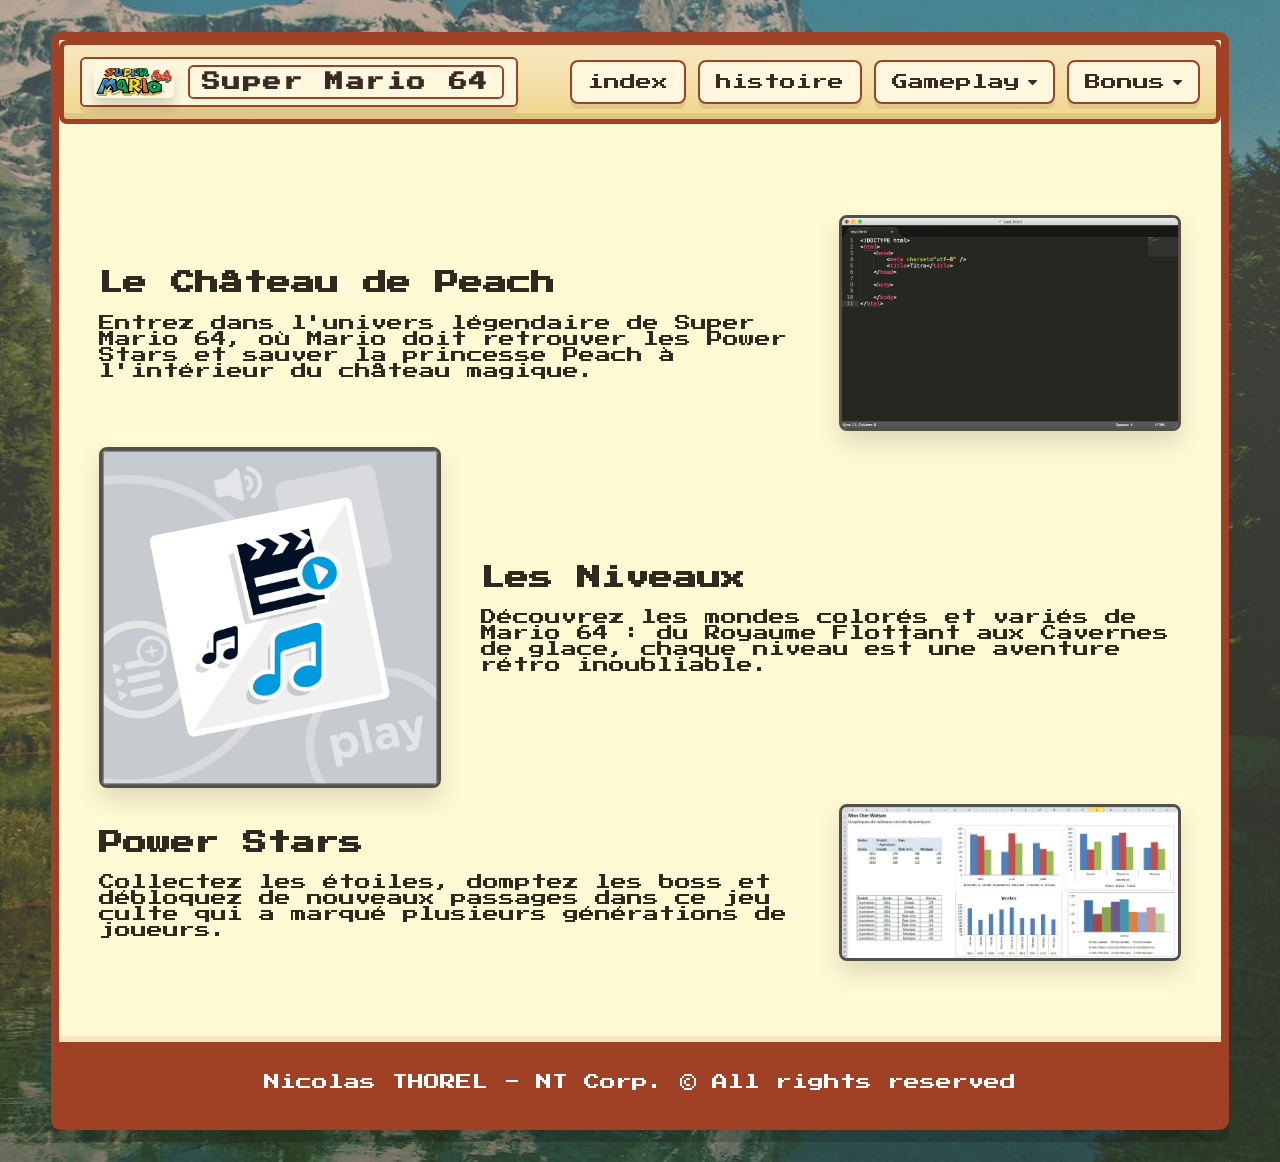
==== index.html @ 9c7dbe2d "first commit" ====
<!DOCTYPE html>
<html lang="fr">
<head>
    <title>Super Mario 64 - Retro Tribute</title>
    <meta charset="utf-8">
    <meta name="viewport" content="width=device-width, initial-scale=1.0">
    <meta name="keywords" content="Super Mario 64, Nintendo, rétro, jeu vidéo, Mario">
    <meta name="author" lang="fr" content="Mathéo CAPITAINE et Théo DUVIGNEAU">
    <meta name="Description" content="Hommage rétro à Super Mario 64 avec un style Nintendo vintage et une présentation moderne responsive.">
    <link rel="preconnect" href="https://fonts.googleapis.com">
    <link rel="preconnect" href="https://fonts.gstatic.com" crossorigin>
    <link href="https://fonts.googleapis.com/css2?family=Press+Start+2P&display=swap" rel="stylesheet">
    <link rel="stylesheet" href="https://cdnjs.cloudflare.com/ajax/libs/font-awesome/4.7.0/css/font-awesome.min.css">
    <link rel="stylesheet" href="style/style.css">
    <script src="script/main.js" defer></script>
</head>
<body>
    <div id="site-wrapper">
    <nav class="topnav" id="myTopnav">
        <div class="nav-brand">
            <div class="brand-link" title="Logo">
                <img src="img/logo.png" alt="Logo">
                <span>Super Mario 64</span>
            </div>
        </div>
        <div class="nav-links">
            <a href="index.html">index</a>
            <a href="page/histoire.html">histoire</a>
            <div class="dropdown">
                <button class="dropbtn">Gameplay <i class="fa fa-caret-down"></i></button>
                <div class="dropdown-content">
                    <a href="page/presentation.html">presentation</a>
                    <a href="page/soluce.html">soluce</a>
                </div>
            </div>
            <div class="dropdown">
                <button class="dropbtn">Bonus <i class="fa fa-caret-down"></i></button>
                <div class="dropdown-content">
                    <a href="page/gallerie.html">gallerie</a>
                    <a href="page/videos.html">videos</a>
                    <a href="page/jeuvideo.html">jeuvideo</a>
                    <a href="page/quiz.html">quiz</a>
                </div>
            </div>
        </div>
        <a href="javascript:void(0);" class="icon" onclick="myFunction()">
            <i class="fa fa-bars"></i>
        </a>
    </nav>

    <div id="conteneur">

        <section id="resume">

            <div class="row">
                <div id="conteneur66">
                    <h2>Le Château de Peach</h2>
                    <p>Entrez dans l'univers légendaire de Super Mario 64, où Mario doit retrouver les Power Stars et sauver la princesse Peach à l'intérieur du château magique.</p>
                </div>
                <div id="conteneur33">
                    <a href="#"><img src="img/html.png" alt="Château de Peach" title="Vers la page Château"></a>
                </div>
            </div>

            <div class="row">
                <div id="conteneur33">
                    <a href="page/jeuvideo.html"><img src="img/media.jpg" alt="Mario dans les niveaux" title="Vers la page Niveaux"></a>
                </div>
                <div id="conteneur66">
                    <h2>Les Niveaux</h2>
                    <p>Découvrez les mondes colorés et variés de Mario 64 : du Royaume Flottant aux Cavernes de glace, chaque niveau est une aventure rétro inoubliable.</p>
                </div>
            </div>

            <div class="row">
                <div id="conteneur66">
                    <h2>Power Stars</h2>
                    <p>Collectez les étoiles, domptez les boss et débloquez de nouveaux passages dans ce jeu culte qui a marqué plusieurs générations de joueurs.</p>
                </div>
                <div id="conteneur33">
                    <a href="page/gallerie.html"><img src="img/tableau.jpg" alt="Power Stars" title="Vers la page Bonus"></a>
                </div>
            </div>

        </section>

    </div>

    <footer id="footer">
        <p><a href="mailto:nicolas.thorel@utt.fr">Nicolas THOREL</a> - NT Corp. © All rights reserved</p>
    </footer>
    </div>

</body>
</html>
---- style/style.css ----
@font-face {
    font-family: 'MaPolice';
    src: url('../fonts/Louis-George-Cafe.woff') format('woff');
    font-weight: normal;
    font-style: normal;
    font-display: swap;
}

* {
    box-sizing: border-box;
}

html,
body {
    margin: 0;
    padding: 0;
}

body {
    font-family: 'Press Start 2P', 'MaPolice', Arial, sans-serif;
    background-color: #2f3b2b;
    background-image: linear-gradient(rgba(255,255,255,0.08), rgba(0,0,0,0.18)), url("../img/fondaccueil.jpg");
    background-size: cover;
    background-position: center;
    background-repeat: no-repeat;
    color: #2f2a20;
    min-height: 100vh;
}

#site-wrapper {
    width: min(92%, 1280px);
    max-width: 1280px;
    margin: 2rem auto;
    background: #fff9d4;
    border: 0.5rem solid #a04125;
    border-radius: 0.6rem;
    box-shadow: 0 12px 0 0 rgba(0, 0, 0, 0.18);
    overflow: hidden;
}

#conteneur {
    padding: 2rem 2rem 2.2rem;
    background: transparent;
    border: none;
    border-radius: 0;
    box-shadow: none;
    margin: 0;
}


#myTopnav {
    width: 100%;
    margin: 0 0 1.2rem;
    background: linear-gradient(180deg, #f7e8c1 0%, #f0d78d 100%);
    border: 0.35rem solid #a04125;
    border-radius: 0.5rem;
    padding: 0.75rem 1rem;
    display: flex;
    flex-wrap: wrap;
    justify-content: space-between;
    align-items: center;
    box-shadow: inset 0 -6px 0 rgba(0,0,0,0.08);
}

.nav-brand {
    display: inline-flex;
    align-items: center;
    gap: 0.75rem;
}

.brand-link {
    display: inline-flex;
    align-items: center;
    gap: 0.85rem;
    text-decoration: none;
    color: #3b2a21;
    padding: 0.35rem 0.75rem;
    background: #fff8df;
    border: 0.18rem solid #a04125;
    border-radius: 0.35rem;
    box-shadow: 0 6px 0 rgba(0,0,0,0.08);
}

.brand-link img {
    width: 5rem;
    height: auto;
    display: block;
    border: 0.18rem solid #fff8df;
    border-radius: 0.35rem;
    box-shadow: 0 8px 12px rgba(0,0,0,0.16);
}

.brand-link span {
    font-size: 1.15rem;
    font-weight: bold;
    letter-spacing: 0.16rem;
    padding: 0.4rem 0.75rem;
    background: #fff8df;
    border: 0.15rem solid #a04125;
    border-radius: 0.35rem;
}

.nav-links {
    display: flex;
    flex-wrap: wrap;
    justify-content: center;
    gap: 0.75rem;
}

#myTopnav a {
    display: inline-flex;
    align-items: center;
    justify-content: center;
    padding: 0.75rem 1rem;
    color: #3b2a21;
    font-size: 1rem;
    text-decoration: none;
    background: #fff8df;
    border: 0.18rem solid #a04125;
    border-radius: 0.5rem;
    box-shadow: 0 5px 0 rgba(0,0,0,0.08);
    transition: background 0.2s ease, transform 0.15s ease;
}

#myTopnav a:hover {
    background: #fff3c5;
    transform: translateY(-1px);
}
#myTopnav a.icon {
    display: none;
    cursor: pointer;
    background: transparent;
    padding: 0.5rem;
    color: #3b2a21;
}

#myTopnav a.icon i {
    font-size: 1.6rem;
}

/* Dropdown styles for navbar */
.dropdown {
    position: relative;
    display: inline-block;
}
.dropbtn {
    display: inline-flex;
    align-items: center;
    gap: 0.5rem;
    padding: 0.75rem 1rem;
    color: #3b2a21;
    font-size: 1rem;
    font-family: inherit;
    text-decoration: none;
    background: #fff8df;
    border: 0.18rem solid #a04125;
    border-radius: 0.5rem;
    box-shadow: 0 5px 0 rgba(0,0,0,0.08);
    cursor: pointer;
    appearance: none;
    -webkit-appearance: none;
    outline: none;
    line-height: 1;
}
.dropdown-content {
    display: none;
    position: absolute;
    background: #fff8df;
    min-width: 12rem;
    z-index: 10;
    border: 0.18rem solid #a04125;
    border-radius: 0.5rem;
    box-shadow: 0 8px 24px rgba(0,0,0,0.12);
    padding: 0.5rem;
}
.dropdown-content a {
    display: block;
    padding: 0.5rem 0.75rem;
    margin: 0.25rem 0;
    color: #3b2a21;
    text-decoration: none;
    background: transparent;
    border: none;
    border-radius: 0.35rem;
    font-family: inherit;
}
.dropdown-content a:hover {
    background: #fff3c5;
}
.dropdown:hover .dropdown-content { display: block; }
.dropdown.open .dropdown-content { display: block; }

/* Ensure dropdown controls look like other nav items */
#myTopnav .nav-links .dropdown .dropbtn {
    background: #fff8df;
}

#resume {
    background-color: transparent;
    padding: 2rem 0;
}

.row {
    display: flex;
    align-items: center;
    gap: 1.5rem;
    margin: 0;
}

#conteneur66 {
    width: 66%;
    padding: 0.5rem;
}

#conteneur33 {
    width: 33%;
    padding: 0.5rem;
}

#conteneur33 img {
    width: 100%;
    border: 0.2em solid #515247;
    border-radius: 0.5rem;
    display: block;
    box-shadow: 0 12px 24px rgba(0, 0, 0, 0.13);
}

#footer {
    background-color: #a04125;
    color: white;
    font-size: 1rem;
    text-align: center;
    padding: 1rem 0;
    border-top: 0.4rem solid #f7e8c1;
}

#footer a {
    color: white;
    text-decoration: none;
}

#footer a:hover {
    text-decoration: underline;
}

@media screen and (max-width: 1024px) {
    #conteneur {
        width: min(94%, 1024px);
        padding: 1.5rem 1.2rem 2rem;
    }
    #myTopnav {
        padding: 0.65rem 0.85rem;
    }
    #myTopnav a {
        font-size: 0.98rem;
    }
}

@media screen and (max-width: 768px) {
    /* mobile: grid layout so logo stays left, hamburger centered, links right */
    #myTopnav {
        padding: 0.5rem 0.75rem 2.6rem; /* increase bottom padding to avoid overlap */
        display: grid;
        grid-template-columns: min-content 1fr min-content;
        align-items: start;
        gap: 0.5rem;
        position: relative;
        min-height: 4.6rem;
    }
    .nav-brand {
        grid-column: 1;
        display: flex;
        align-items: center;
        gap: 0.6rem;
        position: relative;
        justify-self: start;
        align-self: start; /* keep brand pinned to top of nav */
    }
    .brand-link {
        position: relative;
        width: auto;
        justify-content: flex-start;
    }
    .brand-link img {
        width: 4.6rem; /* slightly smaller to avoid vertical overflow */
    }
    .brand-link span {
        font-size: 1rem;
        padding: 0.35rem 0.6rem;
    }
    /* hamburger is a direct child of #myTopnav: always anchored at bottom center */
    #myTopnav > a.icon {
        display: inline-flex;
        z-index: 60;
        background: transparent;
        border: none;
        position: absolute;
        left: 50%;
        transform: translateX(-50%);
        bottom: 0.8rem; /* move icon slightly lower */
        justify-content: center;
        align-items: center;
        padding: 0.25rem 0.35rem;
    }
    /* links on the right column (hidden until menu opened) */
    .nav-links {
        grid-column: 3;
        justify-self: end;
        width: auto;
    }
    #myTopnav .nav-links a {
        display: none;
    }
    #myTopnav .nav-links .dropdown {
        display: none;
    }
    /* when responsive, switch to vertical flex and show links (keep icon anchored bottom) */
    #myTopnav.responsive {
        display: flex;
        flex-direction: column;
        align-items: stretch;
        padding: 0.65rem 0.85rem 1.8rem;
        position: relative;
    }
    /* override desktop hide rule: show icon on mobile */
    #myTopnav .nav-brand > a.icon { display: inline-flex; }
    /* ensure visible when responsive and still anchored to bottom */
    #myTopnav.responsive .nav-brand > a.icon { display: inline-flex; }
    #myTopnav.responsive a.icon {
        width: auto;
        margin: 0;
        justify-content: center;
        position: absolute;
        left: 50%;
        transform: translateX(-50%);
        bottom: 0.6rem;
    }
    #myTopnav.responsive .nav-links {
        display: flex;
        flex-direction: column;
        gap: 0.5rem;
        width: 100%;
        grid-column: auto;
        justify-self: stretch;
    }
    #myTopnav.responsive .nav-links .dropdown {
        display: block;
        width: 100%;
    }
    #myTopnav.responsive .nav-links a {
        display: block;
        width: 100%;
        text-align: left;
    }
    #myTopnav.responsive .nav-links .dropdown .dropbtn {
        width: 100%;
        text-align: left;
    }
    #myTopnav.responsive .nav-links .dropdown .dropdown-content {
        position: static;
        min-width: 100%;
        border: none;
        box-shadow: none;
        padding-left: 0.5rem;
    }
    .row {
        flex-direction: column;
    }
    #conteneur66,
    #conteneur33 {
        width: 100%;
    }
    header {
        padding-top: 1.5rem;
    }
    header img {
        width: 200px;
    }
}

@media screen and (max-width: 425px) {
    #myTopnav {
        padding: 0.75rem 0.85rem;
    }
    #myTopnav a.icon {
        font-size: 1.6rem;
    }
    #myTopnav.responsive a.icon {
        width: 100%;
    }
    header img {
        width: 180px;
    }
    #resume {
        padding: 1.5rem 0;
    }
    #footer {
        font-size: 0.9rem;
    }
}
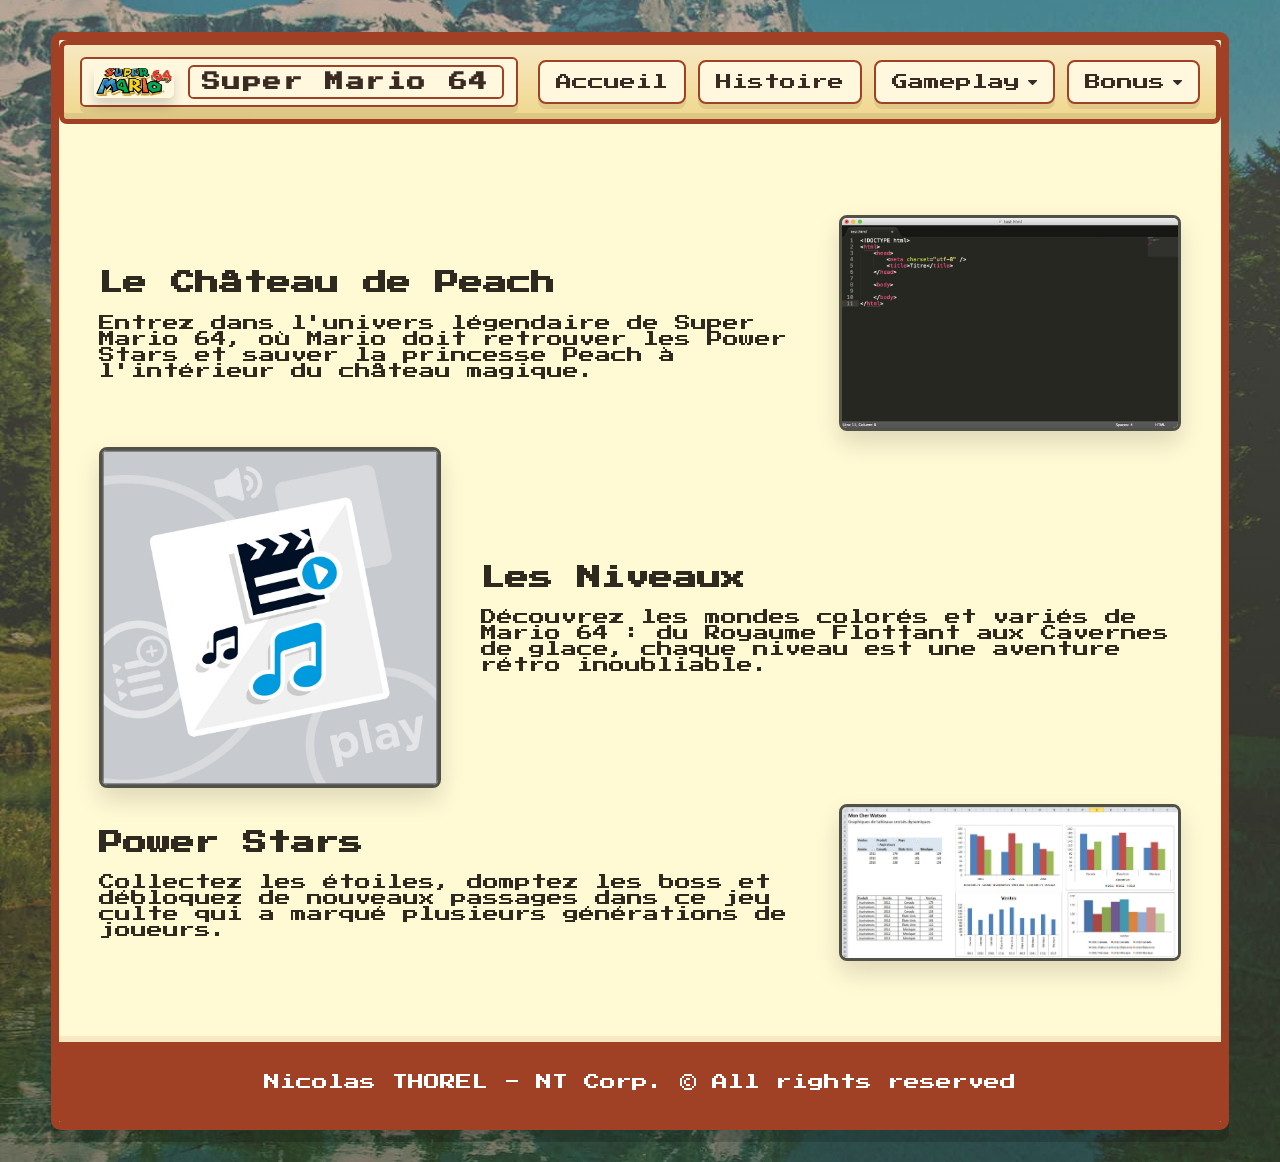
==== commit f0324771: "Icones" ====
--- a/index.html
+++ b/index.html
@@ -24,22 +24,22 @@
             </div>
         </div>
         <div class="nav-links">
-            <a href="index.html">index</a>
-            <a href="page/histoire.html">histoire</a>
+            <a href="index.html">Accueil</a>
+            <a href="page/histoire.html">Histoire</a>
             <div class="dropdown">
                 <button class="dropbtn">Gameplay <i class="fa fa-caret-down"></i></button>
                 <div class="dropdown-content">
-                    <a href="page/presentation.html">presentation</a>
-                    <a href="page/soluce.html">soluce</a>
+                    <a href="page/presentation.html">Presentation</a>
+                    <a href="page/soluce.html">Guide Avancé</a>
                 </div>
             </div>
             <div class="dropdown">
                 <button class="dropbtn">Bonus <i class="fa fa-caret-down"></i></button>
                 <div class="dropdown-content">
-                    <a href="page/gallerie.html">gallerie</a>
-                    <a href="page/videos.html">videos</a>
-                    <a href="page/jeuvideo.html">jeuvideo</a>
-                    <a href="page/quiz.html">quiz</a>
+                    <a href="page/gallerie.html">Galerie</a>
+                    <a href="page/videos.html">Videos</a>
+                    <a href="page/jeuvideo.html">Jeu Vidéo</a>
+                    <a href="page/quiz.html">Quiz</a>
                 </div>
             </div>
         </div>
--- a/style/style.css
+++ b/style/style.css
@@ -259,21 +259,21 @@
 @media screen and (max-width: 768px) {
     /* mobile: grid layout so logo stays left, hamburger centered, links right */
     #myTopnav {
-        padding: 0.5rem 0.75rem 2.6rem; /* increase bottom padding to avoid overlap */
+        padding: 0.5rem 0.75rem 2rem;
         display: grid;
-        grid-template-columns: min-content 1fr min-content;
-        align-items: start;
-        gap: 0.5rem;
+        grid-template-columns: 1fr; /* single column so flow is consistent */
+        grid-auto-rows: auto;
+        gap: 0.35rem;
         position: relative;
-        min-height: 4.6rem;
+        min-height: auto;
     }
     .nav-brand {
-        grid-column: 1;
+        grid-column: 1 / -1; /* span full width in mobile, even when collapsed */
         display: flex;
         align-items: center;
         gap: 0.6rem;
         position: relative;
-        justify-self: start;
+        justify-self: stretch;
         align-self: start; /* keep brand pinned to top of nav */
     }
     .brand-link {
@@ -281,31 +281,46 @@
         width: auto;
         justify-content: flex-start;
     }
+    /* mobile: make brand block full width and center its contents */
+    .nav-brand, .brand-link {
+        width: 100%;
+    }
+    .brand-link {
+        justify-content: center;
+        padding: 0.25rem 0.5rem;
+    }
     .brand-link img {
-        width: 4.6rem; /* slightly smaller to avoid vertical overflow */
+        width: 4.2rem; /* slightly smaller to avoid vertical overflow */
+        margin: 0;
+        display: block;
     }
     .brand-link span {
+        display: block;
+        width: 100%;
+        text-align: center;
+        padding-top: 0.25rem;
         font-size: 1rem;
-        padding: 0.35rem 0.6rem;
-    }
-    /* hamburger is a direct child of #myTopnav: always anchored at bottom center */
+        padding-bottom: 0.15rem;
+    }
+    /* hamburger centered between brand and links (same place collapsed or expanded) */
     #myTopnav > a.icon {
         display: inline-flex;
         z-index: 60;
-        background: transparent;
-        border: none;
-        position: absolute;
-        left: 50%;
-        transform: translateX(-50%);
-        bottom: 0.8rem; /* move icon slightly lower */
-        justify-content: center;
-        align-items: center;
-        padding: 0.25rem 0.35rem;
+        position: static;
+        justify-self: center;
+        align-self: start;
+        padding: 0.45rem 0.9rem;
+        background: #fff8df;
+        border: 0.18rem solid #a04125;
+        border-radius: 0.5rem;
+        box-shadow: 0 5px 0 rgba(0,0,0,0.08);
+        color: #3b2a21;
+        margin-top: 0.25rem;
     }
     /* links on the right column (hidden until menu opened) */
     .nav-links {
-        grid-column: 3;
-        justify-self: end;
+        grid-column: 1;
+        justify-self: stretch;
         width: auto;
     }
     #myTopnav .nav-links a {
@@ -326,15 +341,10 @@
     #myTopnav .nav-brand > a.icon { display: inline-flex; }
     /* ensure visible when responsive and still anchored to bottom */
     #myTopnav.responsive .nav-brand > a.icon { display: inline-flex; }
-    #myTopnav.responsive a.icon {
-        width: auto;
-        margin: 0;
-        justify-content: center;
-        position: absolute;
-        left: 50%;
-        transform: translateX(-50%);
-        bottom: 0.6rem;
-    }
+    /* when opened, keep the same flow: brand -> icon -> links */
+    #myTopnav.responsive .nav-brand { order: 0; }
+    #myTopnav.responsive > a.icon { order: 1; align-self: center; margin: 0.45rem auto 0; }
+    #myTopnav.responsive .nav-links { order: 2; }
     #myTopnav.responsive .nav-links {
         display: flex;
         flex-direction: column;
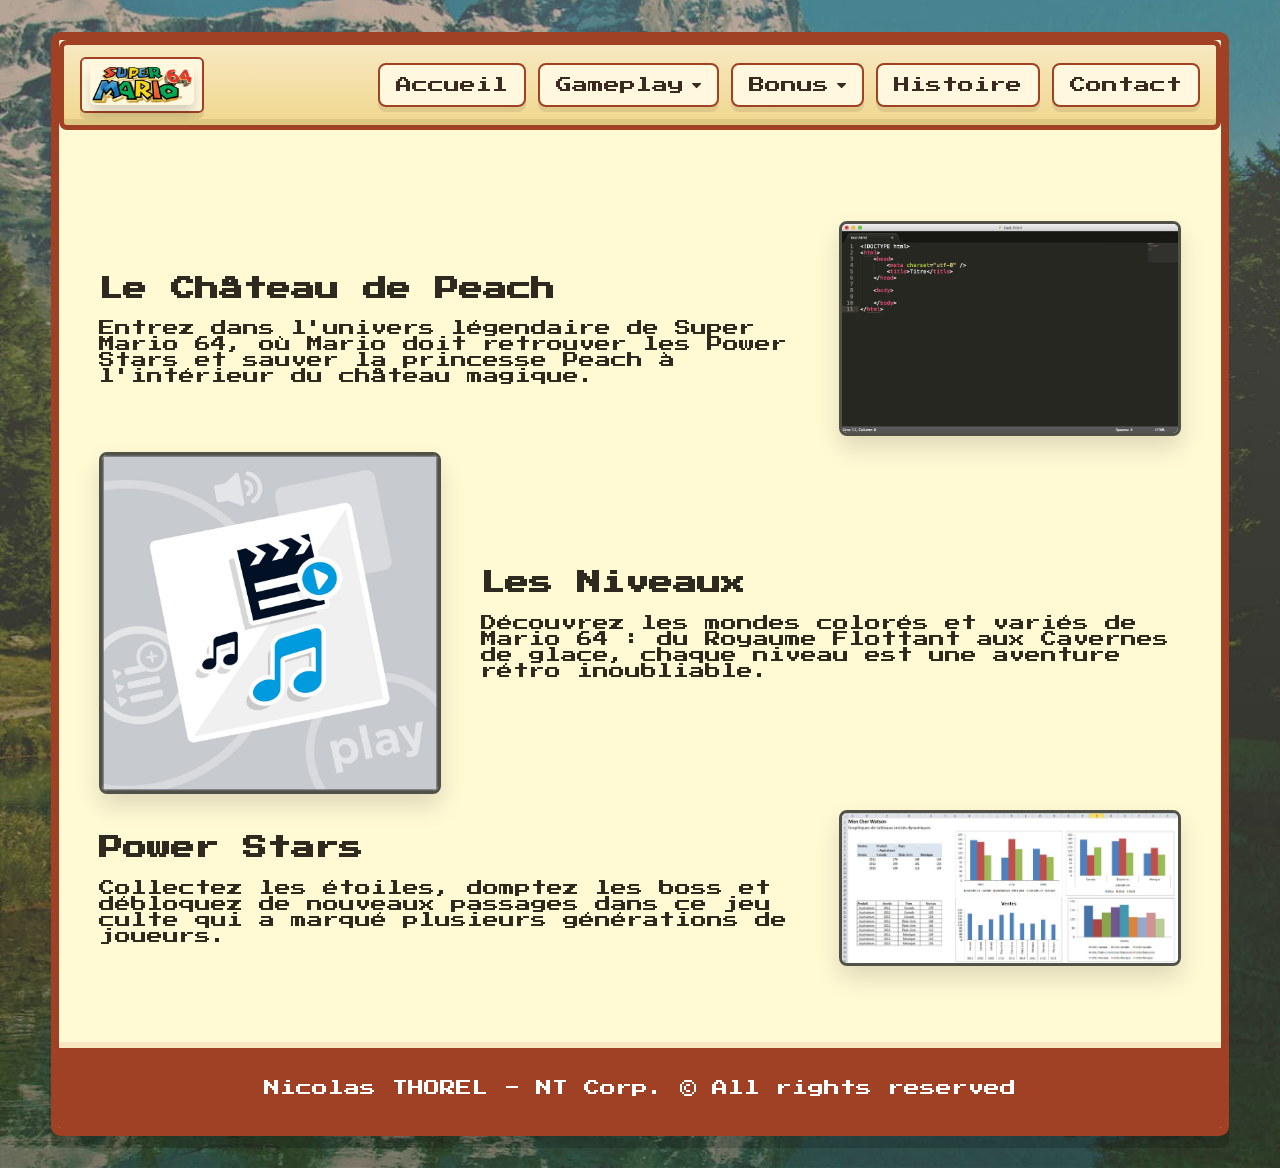
==== commit be1c476c: "arrangements navbar" ====
--- a/index.html
+++ b/index.html
@@ -20,12 +20,10 @@
         <div class="nav-brand">
             <div class="brand-link" title="Logo">
                 <img src="img/logo.png" alt="Logo">
-                <span>Super Mario 64</span>
             </div>
         </div>
         <div class="nav-links">
             <a href="index.html">Accueil</a>
-            <a href="page/histoire.html">Histoire</a>
             <div class="dropdown">
                 <button class="dropbtn">Gameplay <i class="fa fa-caret-down"></i></button>
                 <div class="dropdown-content">
@@ -42,6 +40,8 @@
                     <a href="page/quiz.html">Quiz</a>
                 </div>
             </div>
+            <a href="page/histoire.html">Histoire</a>
+            <a href="page/contact.html">Contact</a>
         </div>
         <a href="javascript:void(0);" class="icon" onclick="myFunction()">
             <i class="fa fa-bars"></i>
--- a/style/style.css
+++ b/style/style.css
@@ -74,7 +74,7 @@
     gap: 0.85rem;
     text-decoration: none;
     color: #3b2a21;
-    padding: 0.35rem 0.75rem;
+    padding: 0.35rem 0.5rem;
     background: #fff8df;
     border: 0.18rem solid #a04125;
     border-radius: 0.35rem;
@@ -82,7 +82,7 @@
 }
 
 .brand-link img {
-    width: 5rem;
+    width: 6.5rem;
     height: auto;
     display: block;
     border: 0.18rem solid #fff8df;
@@ -91,13 +91,7 @@
 }
 
 .brand-link span {
-    font-size: 1.15rem;
-    font-weight: bold;
-    letter-spacing: 0.16rem;
-    padding: 0.4rem 0.75rem;
-    background: #fff8df;
-    border: 0.15rem solid #a04125;
-    border-radius: 0.35rem;
+    display: none;
 }
 
 .nav-links {
@@ -290,7 +284,7 @@
         padding: 0.25rem 0.5rem;
     }
     .brand-link img {
-        width: 4.2rem; /* slightly smaller to avoid vertical overflow */
+        width: 5.5rem; /* larger since no text anymore */
         margin: 0;
         display: block;
     }
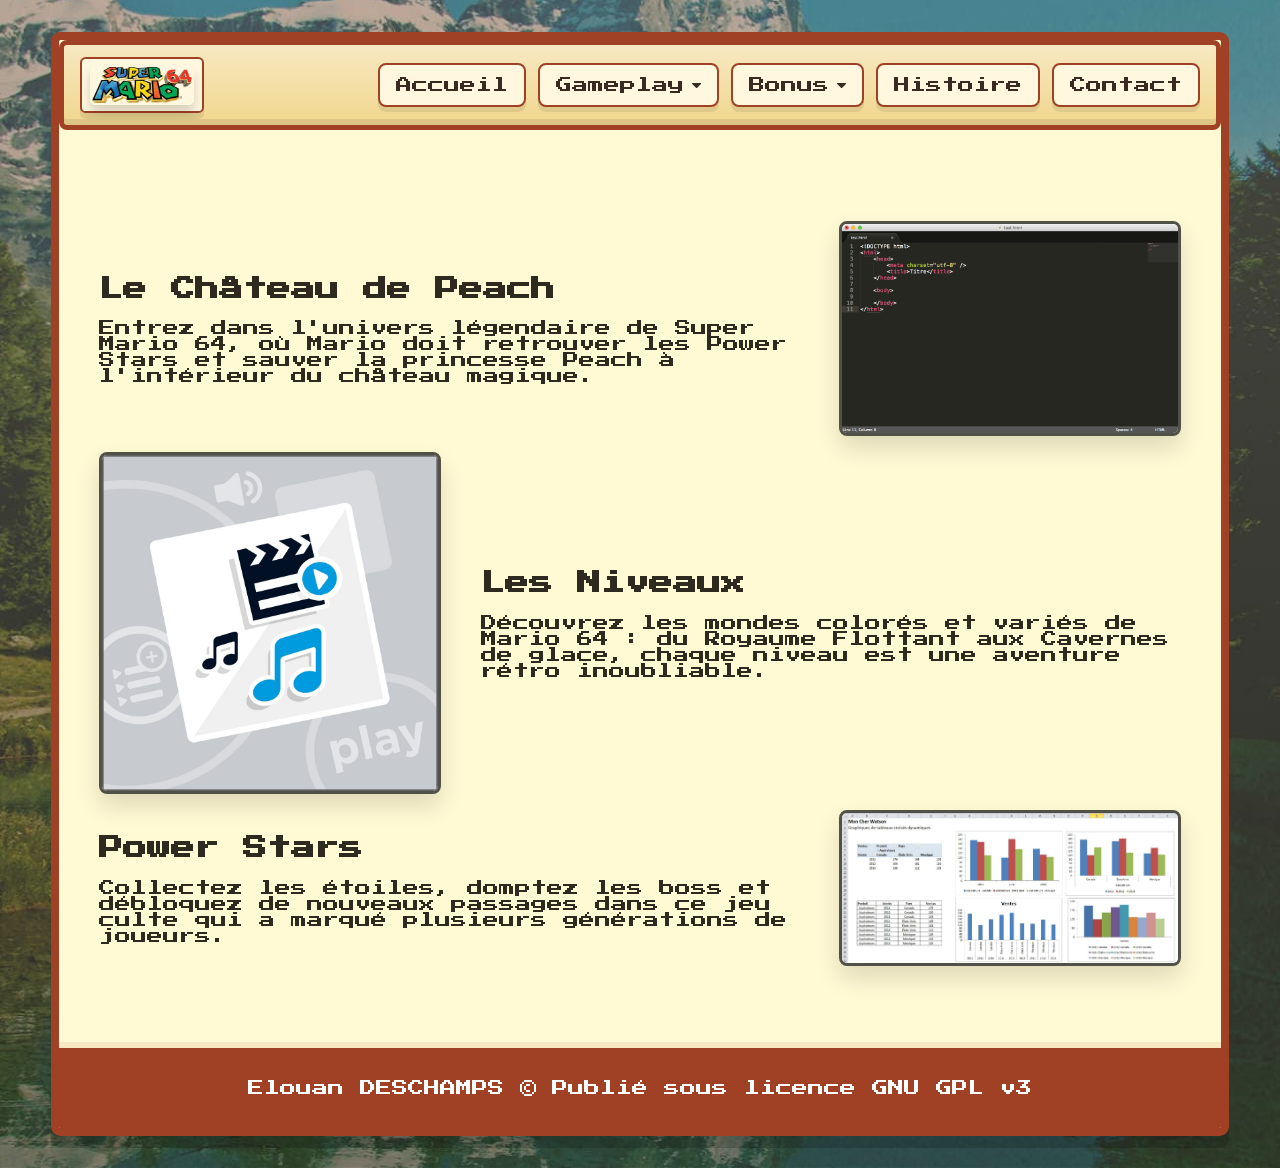
==== commit aafc7dc0: "Copyright" ====
--- a/index.html
+++ b/index.html
@@ -87,7 +87,7 @@
     </div>
 
     <footer id="footer">
-        <p><a href="mailto:nicolas.thorel@utt.fr">Nicolas THOREL</a> - NT Corp. © All rights reserved</p>
+        <p><a href="mailto:elouan.deschamps@utt.fr">Elouan DESCHAMPS</a> © Publié sous licence GNU GPL v3</p>
     </footer>
     </div>
 
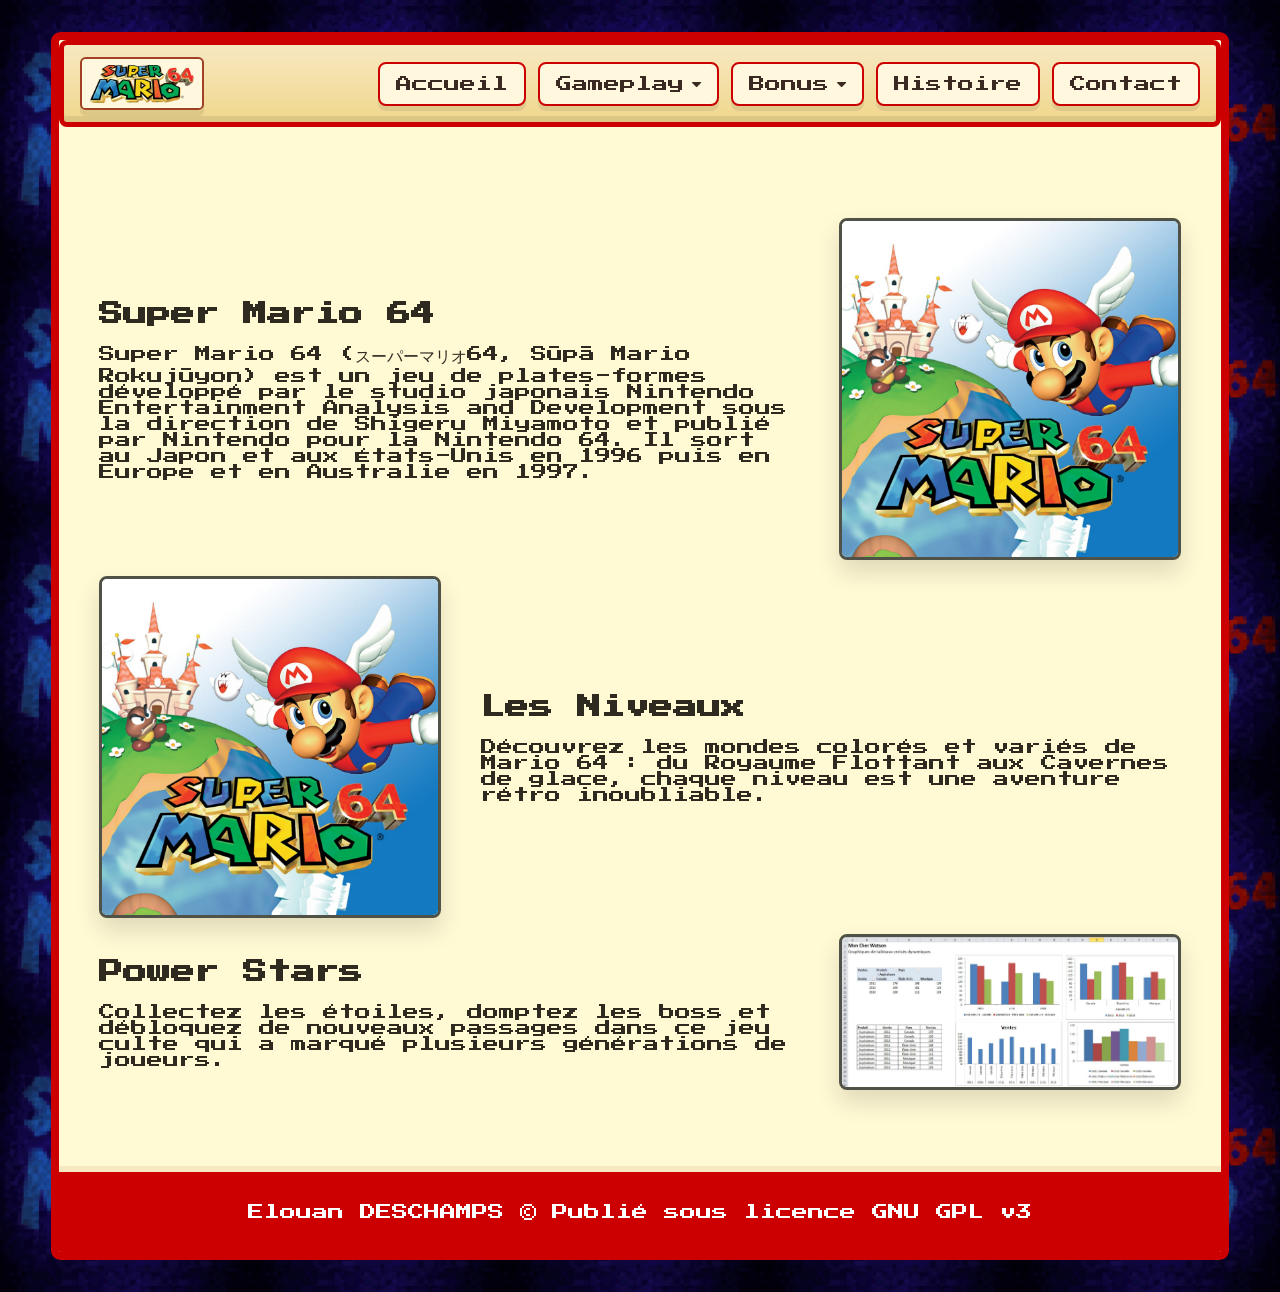
==== commit 72fc735f: "Rouge" ====
--- a/index.html
+++ b/index.html
@@ -54,17 +54,17 @@
 
             <div class="row">
                 <div id="conteneur66">
-                    <h2>Le Château de Peach</h2>
-                    <p>Entrez dans l'univers légendaire de Super Mario 64, où Mario doit retrouver les Power Stars et sauver la princesse Peach à l'intérieur du château magique.</p>
+                    <h2>Super Mario 64</h2>
+                    <p>Super Mario 64 (スーパーマリオ64, Sūpā Mario Rokujūyon) est un jeu de plates-formes développé par le studio japonais Nintendo Entertainment Analysis and Development sous la direction de Shigeru Miyamoto et publié par Nintendo pour la Nintendo 64. Il sort au Japon et aux États-Unis en 1996 puis en Europe et en Australie en 1997. </p>
                 </div>
                 <div id="conteneur33">
-                    <a href="#"><img src="img/html.png" alt="Château de Peach" title="Vers la page Château"></a>
+                    <a href="#"><img src="img/image1.jpg" alt="Château de Peach" title="Vers la page Château"></a>
                 </div>
             </div>
 
             <div class="row">
                 <div id="conteneur33">
-                    <a href="page/jeuvideo.html"><img src="img/media.jpg" alt="Mario dans les niveaux" title="Vers la page Niveaux"></a>
+                    <a href="page/jeuvideo.html"><img src="img/image1.jpg" alt="Mario dans les niveaux" title="Vers la page Niveaux"></a>
                 </div>
                 <div id="conteneur66">
                     <h2>Les Niveaux</h2>
--- a/style/style.css
+++ b/style/style.css
@@ -16,15 +16,15 @@
     padding: 0;
 }
 
+/*Système de tuile comme l'accueil original du jeu pour le fond d'écran*/
 body {
     font-family: 'Press Start 2P', 'MaPolice', Arial, sans-serif;
     background-color: #2f3b2b;
-    background-image: linear-gradient(rgba(255,255,255,0.08), rgba(0,0,0,0.18)), url("../img/fondaccueil.jpg");
-    background-size: cover;
+    background-image: url("../img/tuile.png");
+    background-size: 256px 256px;
     background-position: center;
-    background-repeat: no-repeat;
+    background-repeat: repeat;
     color: #2f2a20;
-    min-height: 100vh;
 }
 
 #site-wrapper {
@@ -32,7 +32,7 @@
     max-width: 1280px;
     margin: 2rem auto;
     background: #fff9d4;
-    border: 0.5rem solid #a04125;
+    border: 0.5rem solid #CC0000;
     border-radius: 0.6rem;
     box-shadow: 0 12px 0 0 rgba(0, 0, 0, 0.18);
     overflow: hidden;
@@ -52,7 +52,7 @@
     width: 100%;
     margin: 0 0 1.2rem;
     background: linear-gradient(180deg, #f7e8c1 0%, #f0d78d 100%);
-    border: 0.35rem solid #a04125;
+    border: 0.35rem solid #CC0000;
     border-radius: 0.5rem;
     padding: 0.75rem 1rem;
     display: flex;
@@ -85,9 +85,6 @@
     width: 6.5rem;
     height: auto;
     display: block;
-    border: 0.18rem solid #fff8df;
-    border-radius: 0.35rem;
-    box-shadow: 0 8px 12px rgba(0,0,0,0.16);
 }
 
 .brand-link span {
@@ -100,7 +97,7 @@
     justify-content: center;
     gap: 0.75rem;
 }
-
+/* Ne comprends pas les dropdowns*/
 #myTopnav a {
     display: inline-flex;
     align-items: center;
@@ -110,7 +107,7 @@
     font-size: 1rem;
     text-decoration: none;
     background: #fff8df;
-    border: 0.18rem solid #a04125;
+    border: 0.18rem solid #CC0000;
     border-radius: 0.5rem;
     box-shadow: 0 5px 0 rgba(0,0,0,0.08);
     transition: background 0.2s ease, transform 0.15s ease;
@@ -147,7 +144,7 @@
     font-family: inherit;
     text-decoration: none;
     background: #fff8df;
-    border: 0.18rem solid #a04125;
+    border: 0.18rem solid #CC0000;
     border-radius: 0.5rem;
     box-shadow: 0 5px 0 rgba(0,0,0,0.08);
     cursor: pointer;
@@ -162,7 +159,7 @@
     background: #fff8df;
     min-width: 12rem;
     z-index: 10;
-    border: 0.18rem solid #a04125;
+    border: 0.18rem solid #CC0000;
     border-radius: 0.5rem;
     box-shadow: 0 8px 24px rgba(0,0,0,0.12);
     padding: 0.5rem;
@@ -220,7 +217,7 @@
 }
 
 #footer {
-    background-color: #a04125;
+    background-color: #CC0000;
     color: white;
     font-size: 1rem;
     text-align: center;
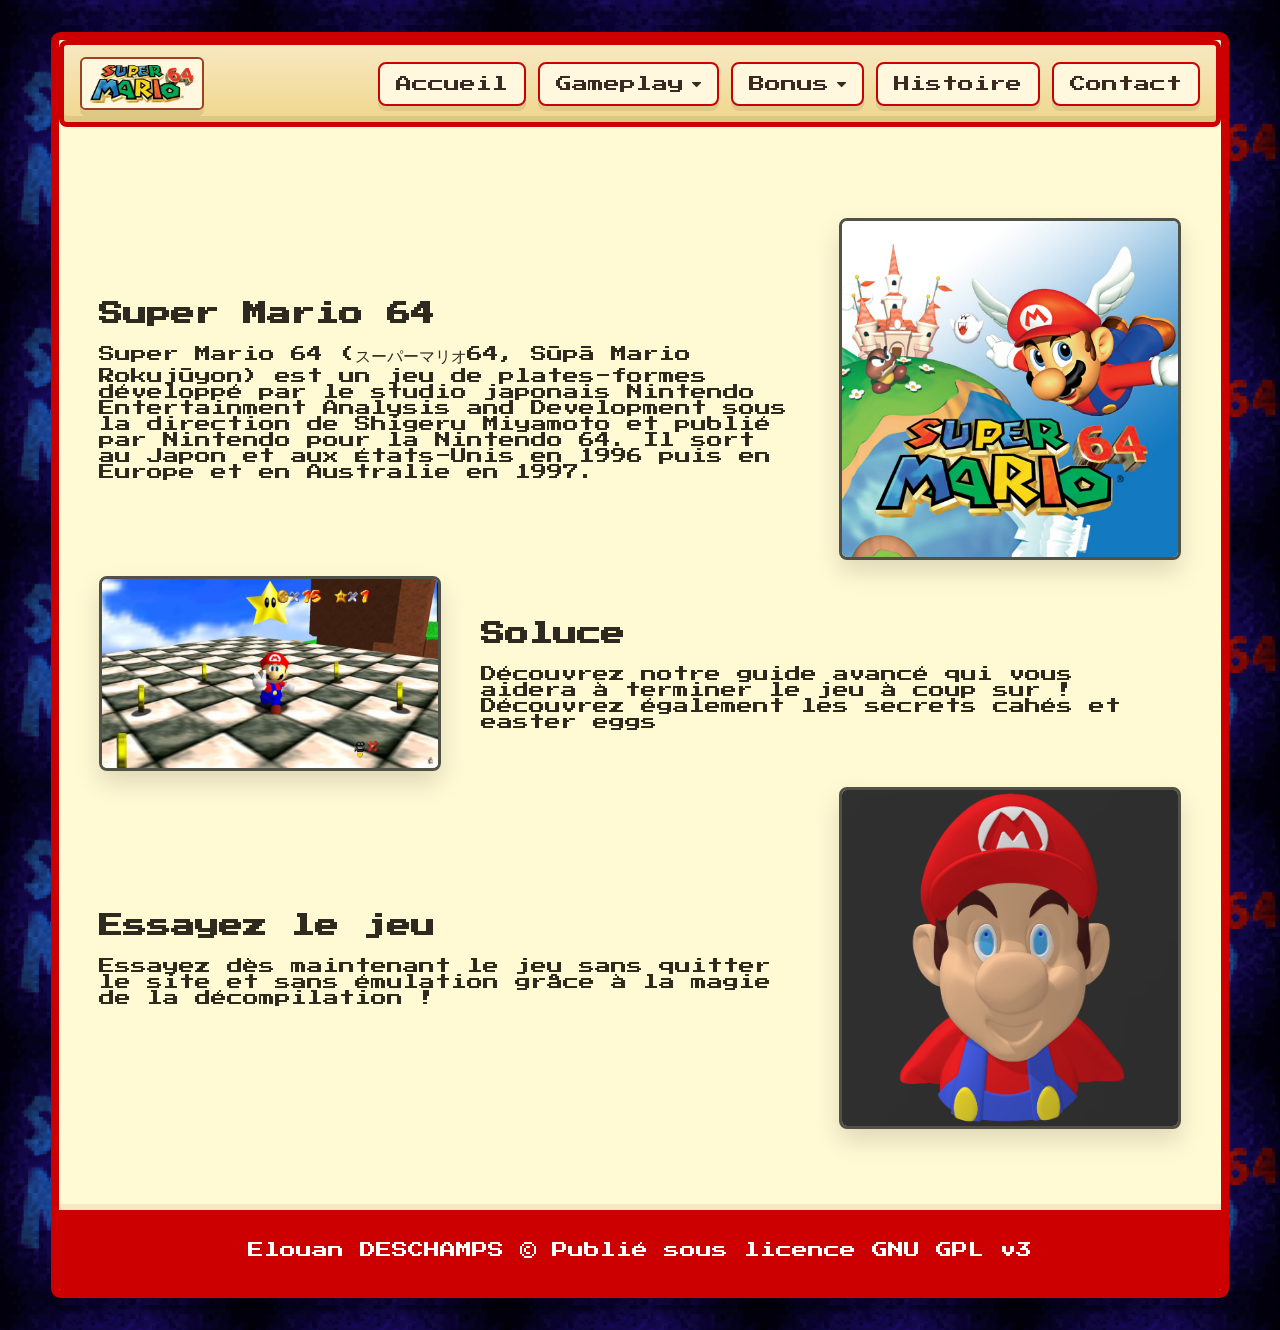
==== commit e342549b: "Avancement" ====
--- a/index.html
+++ b/index.html
@@ -4,9 +4,6 @@
     <title>Super Mario 64 - Retro Tribute</title>
     <meta charset="utf-8">
     <meta name="viewport" content="width=device-width, initial-scale=1.0">
-    <meta name="keywords" content="Super Mario 64, Nintendo, rétro, jeu vidéo, Mario">
-    <meta name="author" lang="fr" content="Mathéo CAPITAINE et Théo DUVIGNEAU">
-    <meta name="Description" content="Hommage rétro à Super Mario 64 avec un style Nintendo vintage et une présentation moderne responsive.">
     <link rel="preconnect" href="https://fonts.googleapis.com">
     <link rel="preconnect" href="https://fonts.gstatic.com" crossorigin>
     <link href="https://fonts.googleapis.com/css2?family=Press+Start+2P&display=swap" rel="stylesheet">
@@ -58,27 +55,27 @@
                     <p>Super Mario 64 (スーパーマリオ64, Sūpā Mario Rokujūyon) est un jeu de plates-formes développé par le studio japonais Nintendo Entertainment Analysis and Development sous la direction de Shigeru Miyamoto et publié par Nintendo pour la Nintendo 64. Il sort au Japon et aux États-Unis en 1996 puis en Europe et en Australie en 1997. </p>
                 </div>
                 <div id="conteneur33">
-                    <a href="#"><img src="img/image1.jpg" alt="Château de Peach" title="Vers la page Château"></a>
+                    <a href="page/presentation.html"><img src="img/image1.jpg" alt="illustration SM64"></a>
                 </div>
             </div>
 
             <div class="row">
                 <div id="conteneur33">
-                    <a href="page/jeuvideo.html"><img src="img/image1.jpg" alt="Mario dans les niveaux" title="Vers la page Niveaux"></a>
+                    <a href="page/jeuvideo.html"><img src="img/image2.jpg" alt="Mario dans les niveaux" title="Vers la page Niveaux"></a>
                 </div>
                 <div id="conteneur66">
-                    <h2>Les Niveaux</h2>
-                    <p>Découvrez les mondes colorés et variés de Mario 64 : du Royaume Flottant aux Cavernes de glace, chaque niveau est une aventure rétro inoubliable.</p>
+                    <h2>Soluce</h2>
+                    <p>Découvrez notre guide avancé qui vous aidera à terminer le jeu à coup sur ! Découvrez également les secrets cahés et easter eggs </p>
                 </div>
             </div>
 
             <div class="row">
                 <div id="conteneur66">
-                    <h2>Power Stars</h2>
-                    <p>Collectez les étoiles, domptez les boss et débloquez de nouveaux passages dans ce jeu culte qui a marqué plusieurs générations de joueurs.</p>
+                    <h2>Essayez le jeu</h2>
+                    <p>Essayez dès maintenant le jeu sans quitter le site et sans émulation grâce à la magie de la décompilation !</p>
                 </div>
                 <div id="conteneur33">
-                    <a href="page/gallerie.html"><img src="img/tableau.jpg" alt="Power Stars" title="Vers la page Bonus"></a>
+                    <a href="page/jeuvideo.html"><img src="img/image3.png" alt="Power Stars" title="Vers la page Bonus"></a>
                 </div>
             </div>
 
--- a/style/style.css
+++ b/style/style.css
@@ -207,8 +207,19 @@
     width: 33%;
     padding: 0.5rem;
 }
+#conteneur50 {
+    width: 50%;
+    padding: 0.5rem;
+}
 
 #conteneur33 img {
+    width: 100%;
+    border: 0.2em solid #515247;
+    border-radius: 0.5rem;
+    display: block;
+    box-shadow: 0 12px 24px rgba(0, 0, 0, 0.13);
+}
+#conteneur50 img {
     width: 100%;
     border: 0.2em solid #515247;
     border-radius: 0.5rem;
@@ -232,6 +243,10 @@
 
 #footer a:hover {
     text-decoration: underline;
+}
+/*Sinon le ratio d'image du jeu n'est pas prévisible*/
+#sm64game {
+    aspect-ratio: 16/9;
 }
 
 @media screen and (max-width: 1024px) {
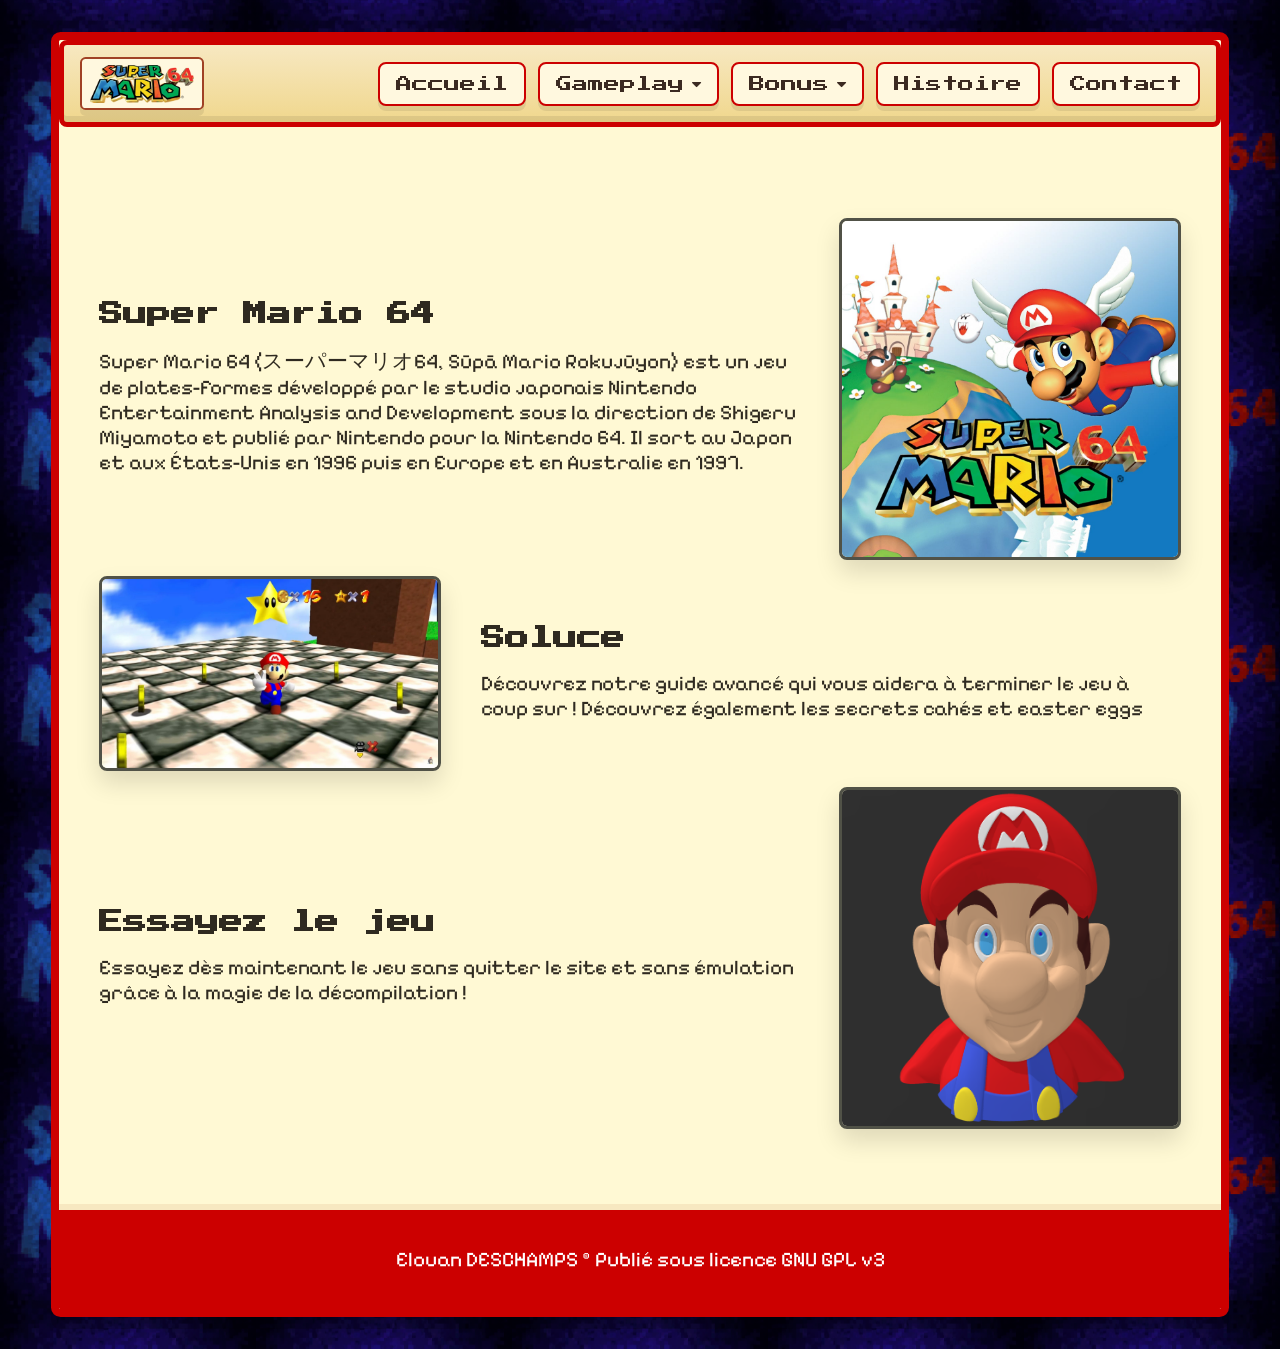
==== commit ecaca2c6: "Police" ====
--- a/index.html
+++ b/index.html
@@ -7,6 +7,7 @@
     <link rel="preconnect" href="https://fonts.googleapis.com">
     <link rel="preconnect" href="https://fonts.gstatic.com" crossorigin>
     <link href="https://fonts.googleapis.com/css2?family=Press+Start+2P&display=swap" rel="stylesheet">
+    <link href="https://fonts.googleapis.com/css2?family=Pixelify+Sans:wght@400..700&display=swap" rel="stylesheet">
     <link rel="stylesheet" href="https://cdnjs.cloudflare.com/ajax/libs/font-awesome/4.7.0/css/font-awesome.min.css">
     <link rel="stylesheet" href="style/style.css">
     <script src="script/main.js" defer></script>
--- a/style/style.css
+++ b/style/style.css
@@ -1,11 +1,3 @@
-@font-face {
-    font-family: 'MaPolice';
-    src: url('../fonts/Louis-George-Cafe.woff') format('woff');
-    font-weight: normal;
-    font-style: normal;
-    font-display: swap;
-}
-
 * {
     box-sizing: border-box;
 }
@@ -18,13 +10,17 @@
 
 /*Système de tuile comme l'accueil original du jeu pour le fond d'écran*/
 body {
-    font-family: 'Press Start 2P', 'MaPolice', Arial, sans-serif;
+    font-family: 'Press Start 2P', Arial, sans-serif;
     background-color: #2f3b2b;
     background-image: url("../img/tuile.png");
     background-size: 256px 256px;
     background-position: center;
     background-repeat: repeat;
     color: #2f2a20;
+}
+p {
+    font-family: "Pixelify Sans" ,Arial, sans-serif; /*Press start 2P est trop peu lisble pour les paragraphes, donc on utilise Pixelify Sans pour le texte normal*/
+    font-size: 1.3rem;
 }
 
 #site-wrapper {
@@ -226,6 +222,12 @@
     display: block;
     box-shadow: 0 12px 24px rgba(0, 0, 0, 0.13);
 }
+#conteneur50 iframe {
+    border: 0.2em solid #515247;
+    border-radius: 0.5rem;
+    display: block;
+    box-shadow: 0 12px 24px rgba(0, 0, 0, 0.13);
+}
 
 #footer {
     background-color: #CC0000;
@@ -247,6 +249,22 @@
 /*Sinon le ratio d'image du jeu n'est pas prévisible*/
 #sm64game {
     aspect-ratio: 16/9;
+}
+.video-grid {
+    display: flex;
+    flex-wrap: wrap;
+    gap: 20px;
+}
+
+.video-item {
+    flex: 1 1 calc(50% - 10px);
+    min-width: 300px;
+}
+
+.video-item iframe {
+    width: 100%;
+    aspect-ratio: 16 / 9;
+    border: 0;
 }
 
 @media screen and (max-width: 1024px) {
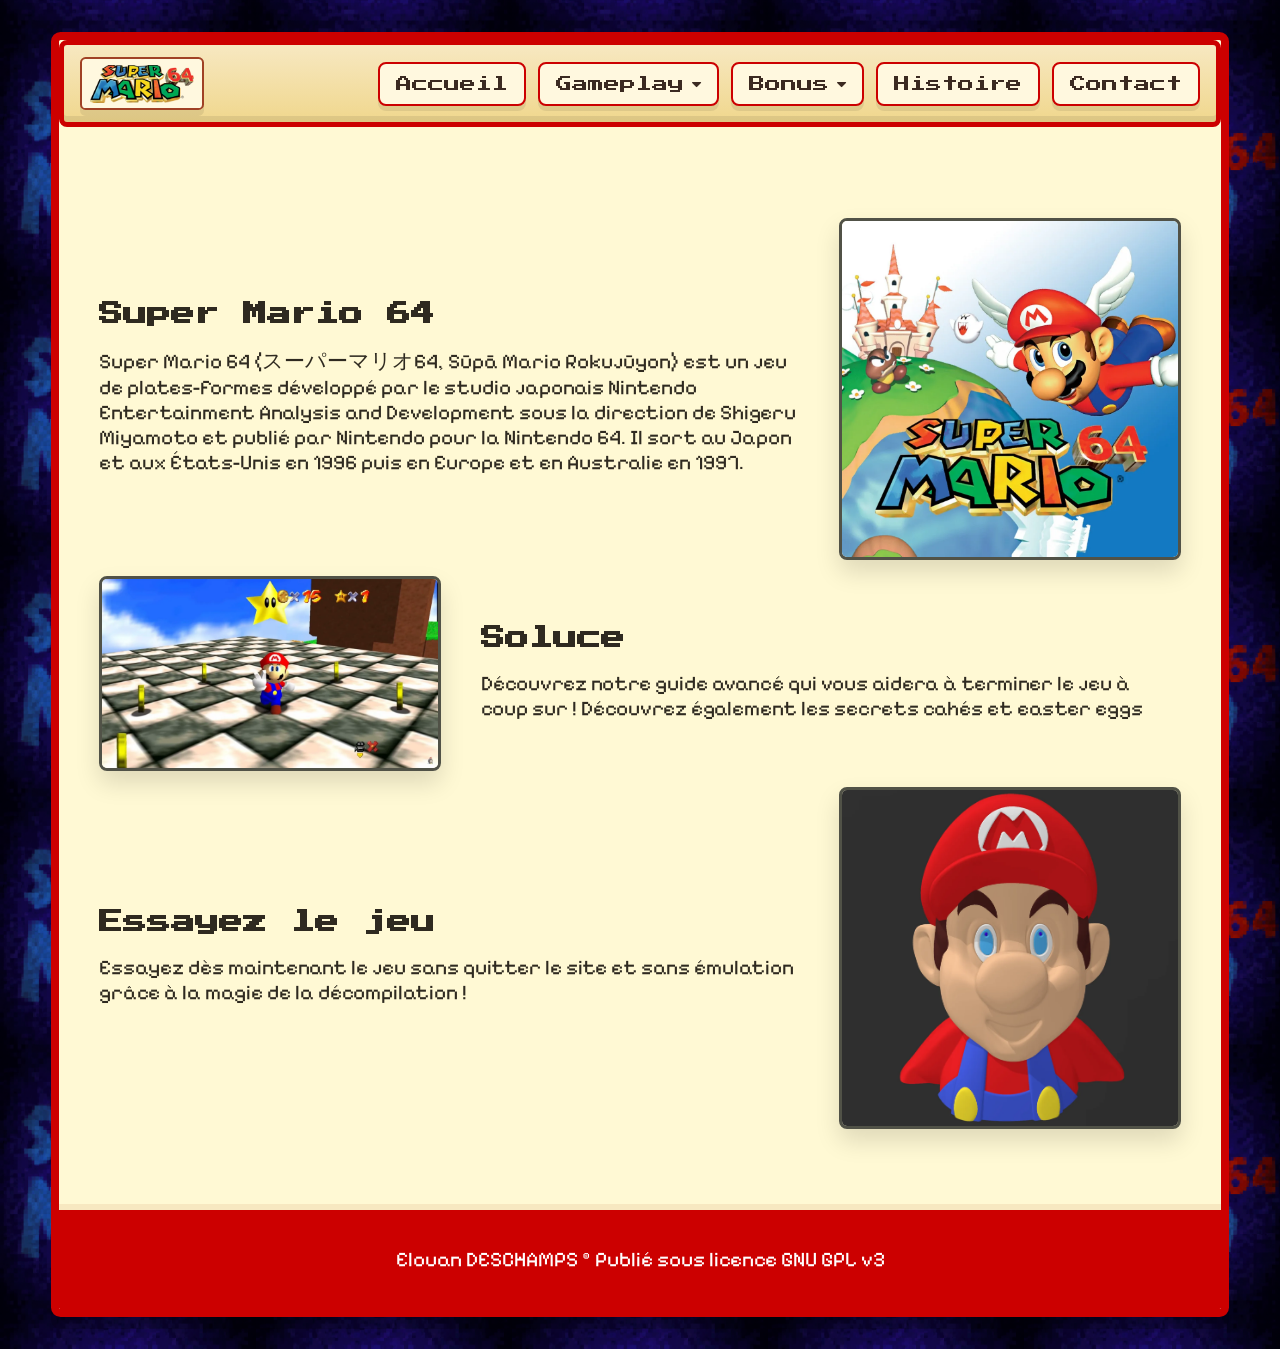
==== commit 38d1a9c4: "Images" ====
--- a/index.html
+++ b/index.html
@@ -17,7 +17,7 @@
     <nav class="topnav" id="myTopnav">
         <div class="nav-brand">
             <div class="brand-link" title="Logo">
-                <img src="img/logo.png" alt="Logo">
+                <img src="img/webp/logo.webp" alt="Logo">
             </div>
         </div>
         <div class="nav-links">
@@ -56,13 +56,13 @@
                     <p>Super Mario 64 (スーパーマリオ64, Sūpā Mario Rokujūyon) est un jeu de plates-formes développé par le studio japonais Nintendo Entertainment Analysis and Development sous la direction de Shigeru Miyamoto et publié par Nintendo pour la Nintendo 64. Il sort au Japon et aux États-Unis en 1996 puis en Europe et en Australie en 1997. </p>
                 </div>
                 <div id="conteneur33">
-                    <a href="page/presentation.html"><img src="img/image1.jpg" alt="illustration SM64"></a>
+                    <a href="page/presentation.html"><img src="img/webp/image1.webp" alt="illustration SM64"></a>
                 </div>
             </div>
 
             <div class="row">
                 <div id="conteneur33">
-                    <a href="page/jeuvideo.html"><img src="img/image2.jpg" alt="Mario dans les niveaux" title="Vers la page Niveaux"></a>
+                    <a href="page/jeuvideo.html"><img src="img/webp/image2.webp" alt="Mario dans les niveaux" title="Vers la page Niveaux"></a>
                 </div>
                 <div id="conteneur66">
                     <h2>Soluce</h2>
@@ -76,7 +76,7 @@
                     <p>Essayez dès maintenant le jeu sans quitter le site et sans émulation grâce à la magie de la décompilation !</p>
                 </div>
                 <div id="conteneur33">
-                    <a href="page/jeuvideo.html"><img src="img/image3.png" alt="Power Stars" title="Vers la page Bonus"></a>
+                    <a href="page/jeuvideo.html"><img src="img/webp/image3.webp" alt="Power Stars" title="Vers la page Bonus"></a>
                 </div>
             </div>
 
